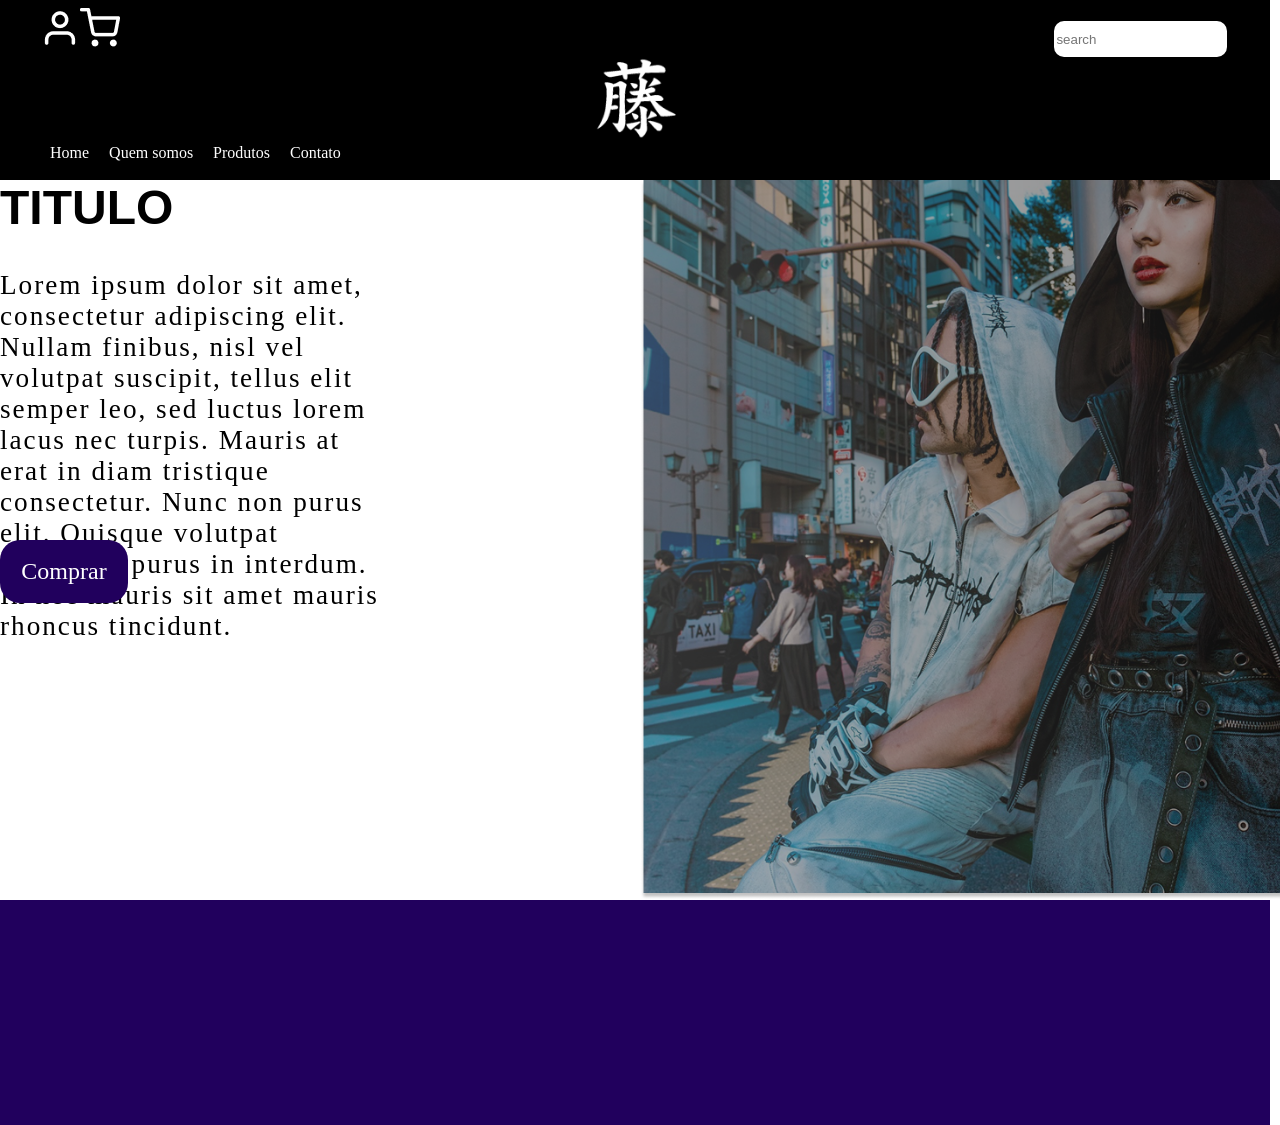
==== index.html @ 56c29367 "Add files via upload" ====
<!DOCTYPE html>
<html lang="en">
<head>
    <meta charset="UTF-8">
    <meta name="viewport" content="width=device-width, initial-scale=1.0">
    <title>Fujiwear</title>
    <link rel="stylesheet" href="style.css">
</head>
<body>
    <header>
        <div class="itemHeader">
            <div id="usercart">
                <ul>
                    <li><a href="cadastro.html"><img src="User.png" alt=""></a></li>
                    <li><a href="cart.html"><img src="Shopping cart.png" alt=""></a></li>
                </ul>
            </div> 
        </div>
        <div class="itemHeader2"><img src="logo.png" alt="" id="logo"></div>
        <div id="search" class="itemHeader3"><input type="search" placeholder="search" name="" id=""></search></div>
        <div id="itemHeader1">
            <ul id="menu">
                <li><a href="index.html">Home</a></li>
                <li><a href="aboutUs.html">Quem somos</a></li>
                <li><a href="produtos.html">Produtos</a></li>
                <li><a href="contato.html">Contato</a></li>
            </ul>
        </div>
    </header>
    <main>
        <div id="titulo">
            <h1>TITULO</h1>
        </div>
        <div id="mainImage"></div>
        <div id="paragrafo"><p>Lorem ipsum dolor sit amet, consectetur adipiscing elit. Nullam finibus, nisl vel volutpat suscipit, tellus elit semper leo, sed luctus lorem lacus nec turpis. Mauris at erat in diam tristique consectetur. Nunc non purus elit. Quisque volutpat commodo purus in interdum. In nec mauris sit amet mauris rhoncus tincidunt.
        </p></div>
        <div id="botaoGrid">
            <div id="botao"><a href="">Comprar</a></div>
        </div>
    </main>
    <footer>
        
    </footer>
</body>
</html>
---- style.css ----
*
{
    margin: 0;
    box-sizing: border-box;
    max-width: 100vw;
}

header
{
    display: grid;
    height: 20vh;
    width: 99.2vw;
    grid-template-columns: 1fr 1fr 1fr;
    grid-template-rows: 100px 100px;
    background-color: black;

    #usercart ul
    {
        display: flex;
        margin-top: 2%;
    }
    .itemHeader2 
    {
        grid-row: span 2;
        align-self: center;
        justify-self: center;
    }
    .itemHeader3
    {
        grid-row: span 2;
        justify-self: flex-end;
        margin-right: 10%;
        margin-top: 5%;

        input 
        {
            height: 4vh;
            border-style: none;
            border-radius: 10px;
        }
    }

    #logo
    {
        height: 12vh;
    }

    #menu
    {
        display: flex;
        li 
        {
            margin: 10px;
            list-style: none;
            a
            {
                color: white;
                text-decoration: none;
            }
        }

        margin-top: 8%;
        justify-self: self-start;
    }
}

main 
{
    display: grid;
    grid-template-columns: 1fr 1fr;
    grid-template-rows: 10vh 30vh 40vh;
    height: 80vh;
    
    #mainImage
    {
        background-image: url(index\ main.png);
        background-repeat: no-repeat;
        background-size: cover;
        margin-right: 0;
        grid-row: span 3;
    }

    #titulo 
    {
        h1 
        {
            align-self: center;
            justify-self: center;
            font-family: Arial, Helvetica, sans-serif;
            font-size: 3em;
        }
    }
    #paragrafo
    {
        p
        {
            width: 30vw;
            height: 10vh;
            font-size: 1.7em;
            letter-spacing: 2px;
            justify-self: center;
        }
    }
    #botaoGrid
    {
        #botao
        {
            display: grid;
            width: 10vw;
            height: 7vh;
            border-radius: 20px;
            background-color: #21005D;
            align-self: center;
            justify-self: center;
            
            a 
            {
                display: flex;
                color: white;
                text-decoration: none;
                font-size: 1.5em;
                width: 10vw;
                height: 7vh;
                align-items: center;
                justify-content: center;
            }
        }
    }
}

footer
{
    width: 99.2vw;
    height: 25vh;
    background-color: #21005D;
}
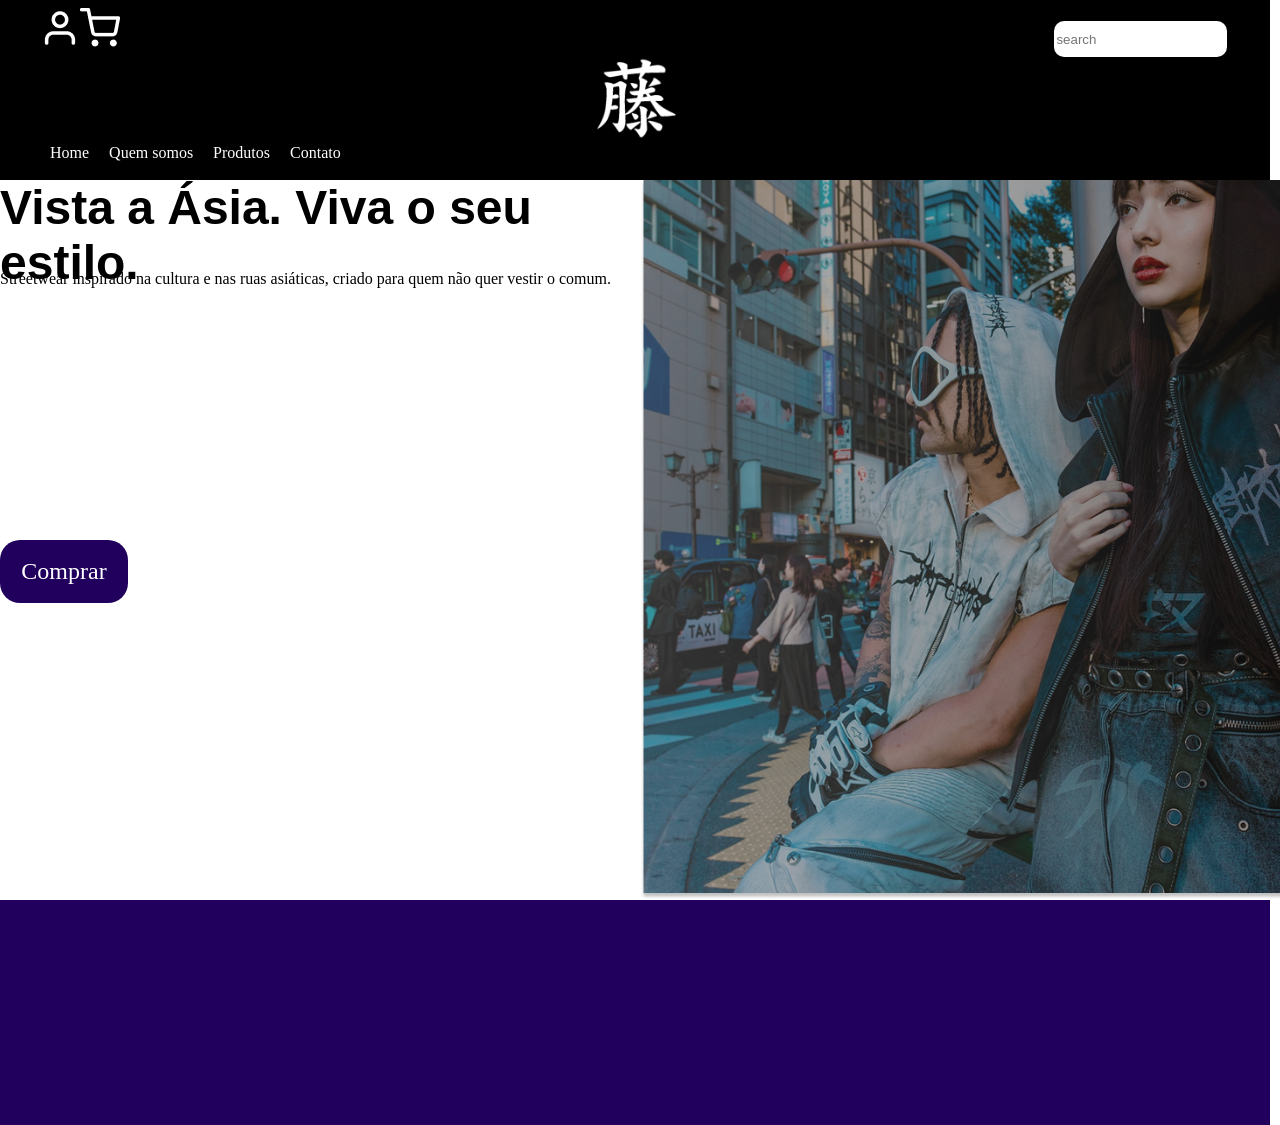
==== commit 6ed4241e: "Modify title and description in index.html Updated the main title and paragraph content to reflect t" ====
--- a/index.html
+++ b/index.html
@@ -29,10 +29,10 @@
     </header>
     <main>
         <div id="titulo">
-            <h1>TITULO</h1>
+            <h1>Vista a Ásia. Viva o seu estilo.</h1>
         </div>
         <div id="mainImage"></div>
-        <div id="paragrafo"><p>Lorem ipsum dolor sit amet, consectetur adipiscing elit. Nullam finibus, nisl vel volutpat suscipit, tellus elit semper leo, sed luctus lorem lacus nec turpis. Mauris at erat in diam tristique consectetur. Nunc non purus elit. Quisque volutpat commodo purus in interdum. In nec mauris sit amet mauris rhoncus tincidunt.
+        <div id="paragrafo">Streetwear inspirado na cultura e nas ruas asiáticas, criado para quem não quer vestir o comum.<p>
         </p></div>
         <div id="botaoGrid">
             <div id="botao"><a href="">Comprar</a></div>
@@ -42,4 +42,4 @@
         
     </footer>
 </body>
-</html>+</html>
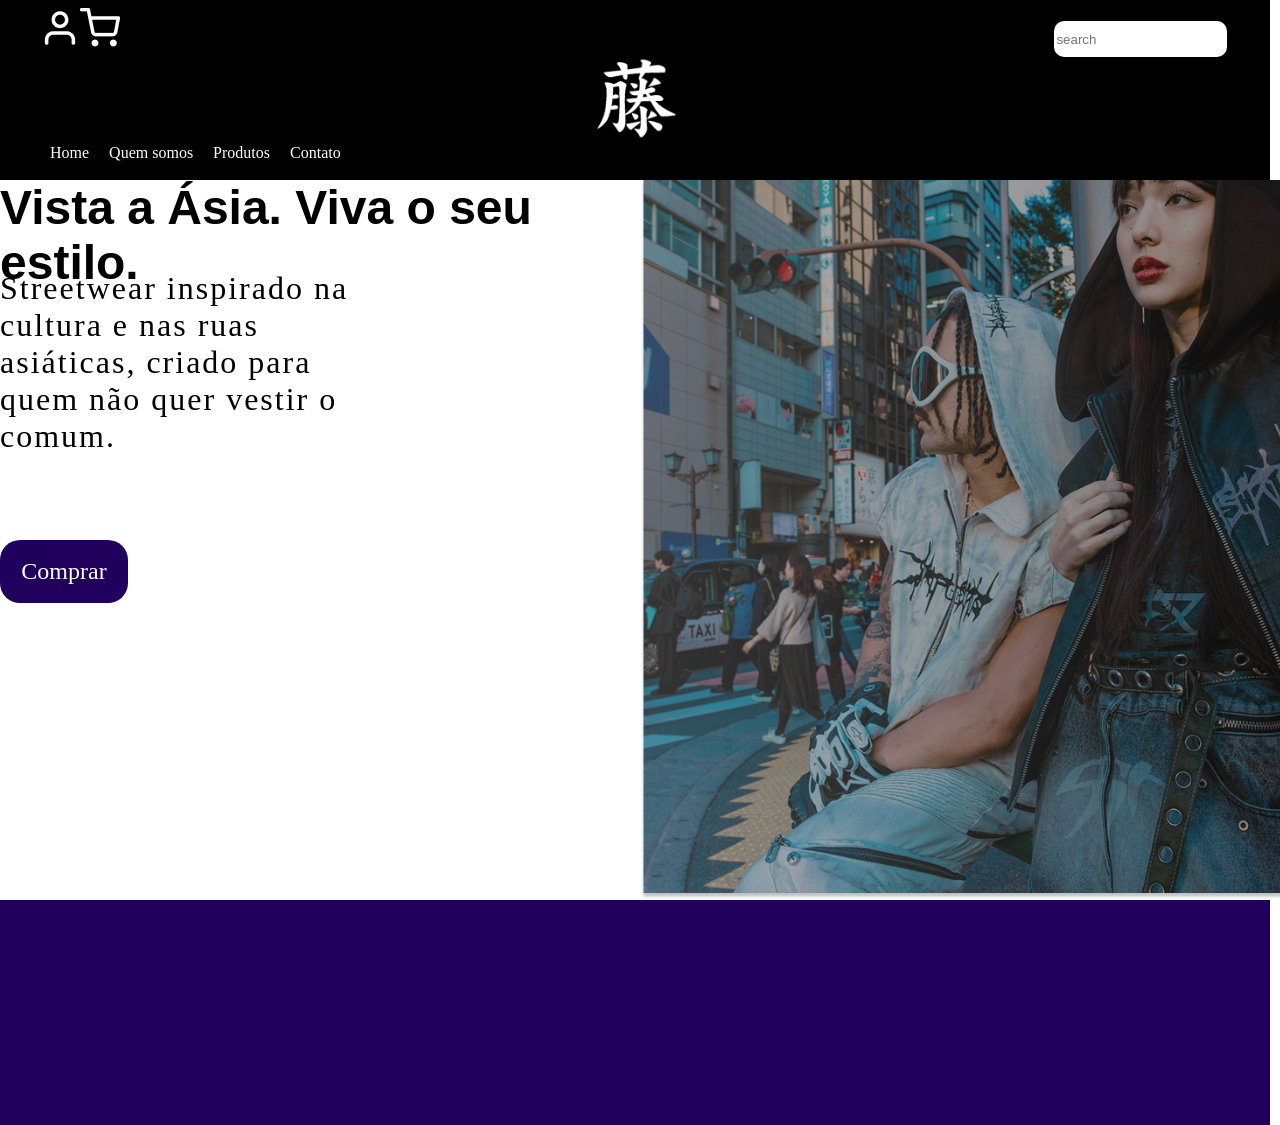
==== commit 15533d7a: "Fix HTML formatting and structure" ====
--- a/index.html
+++ b/index.html
@@ -32,7 +32,7 @@
             <h1>Vista a Ásia. Viva o seu estilo.</h1>
         </div>
         <div id="mainImage"></div>
-        <div id="paragrafo">Streetwear inspirado na cultura e nas ruas asiáticas, criado para quem não quer vestir o comum.<p>
+        <div id="paragrafo"><p>Streetwear inspirado na cultura e nas ruas asiáticas, criado para quem não quer vestir o comum.
         </p></div>
         <div id="botaoGrid">
             <div id="botao"><a href="">Comprar</a></div>
--- a/style.css
+++ b/style.css
@@ -96,7 +96,7 @@
         {
             width: 30vw;
             height: 10vh;
-            font-size: 1.7em;
+            font-size: 2em;
             letter-spacing: 2px;
             justify-self: center;
         }
@@ -133,4 +133,4 @@
     width: 99.2vw;
     height: 25vh;
     background-color: #21005D;
-}+}
